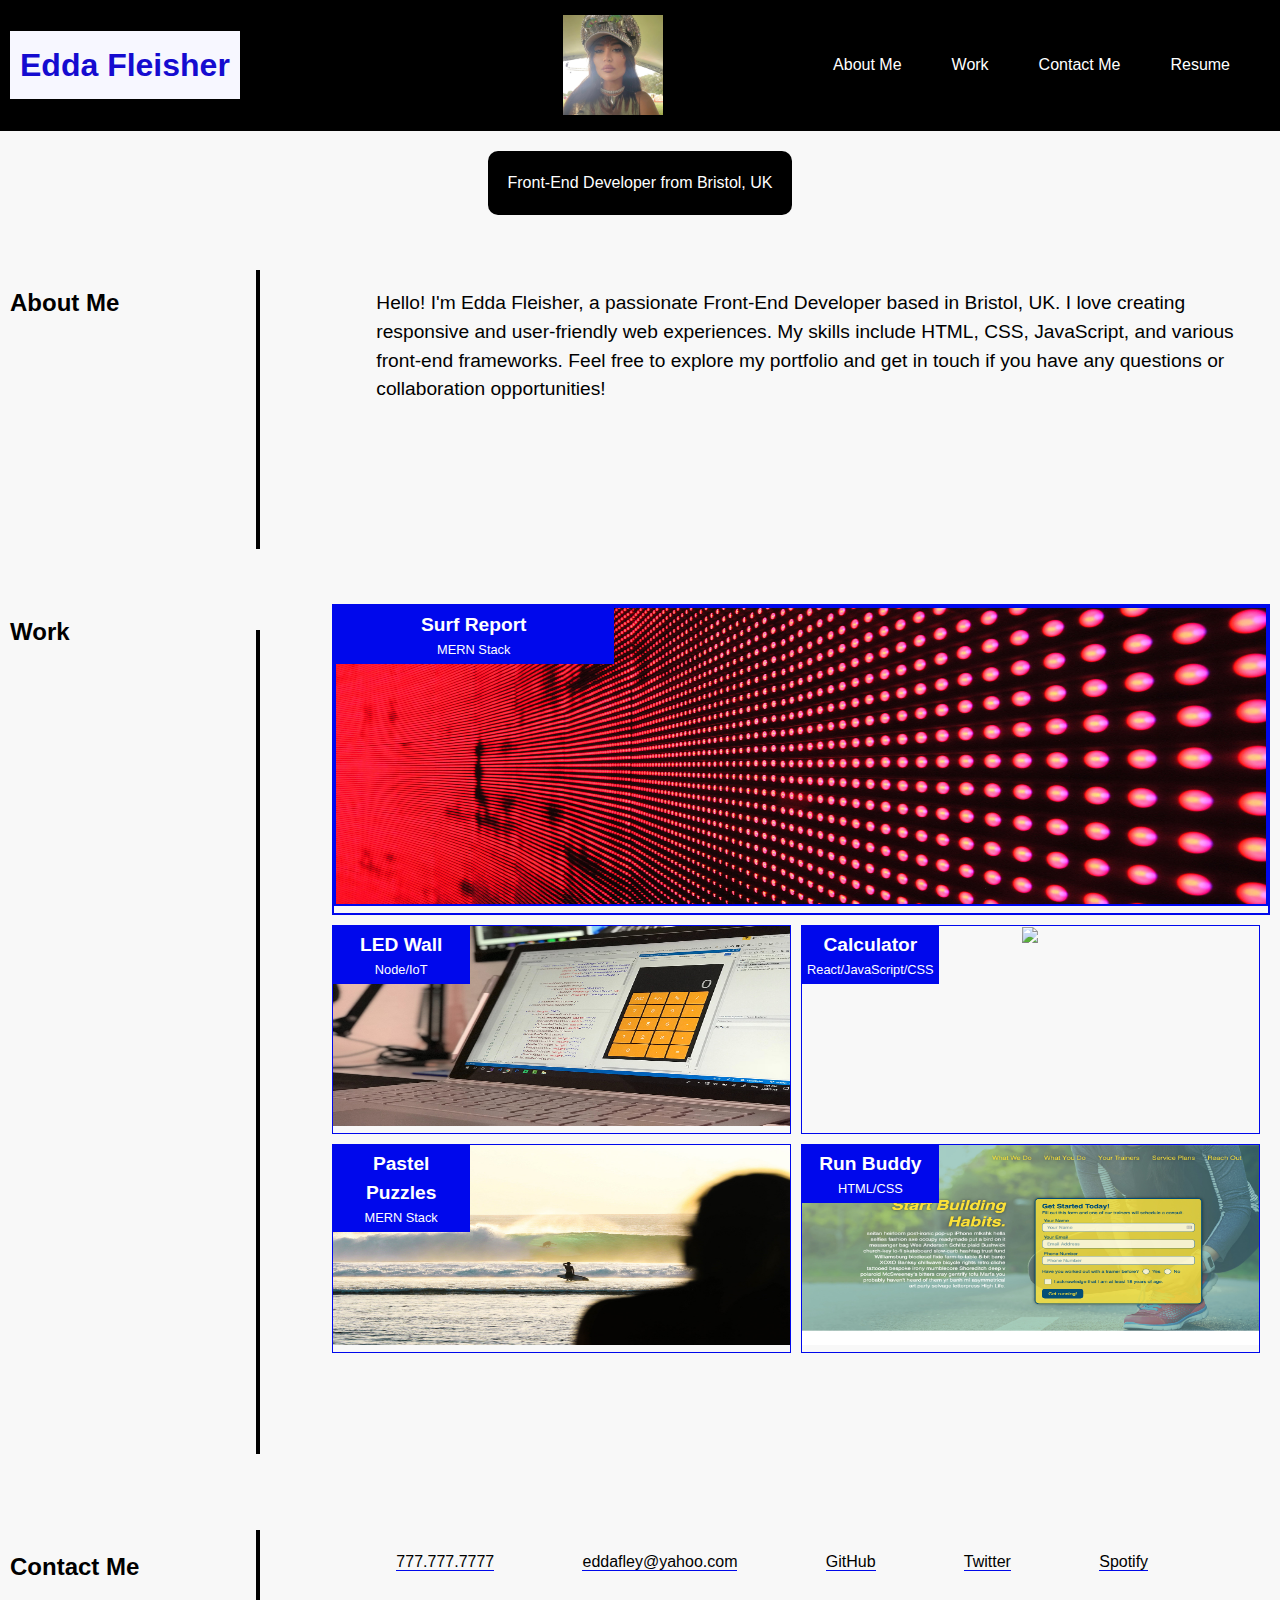
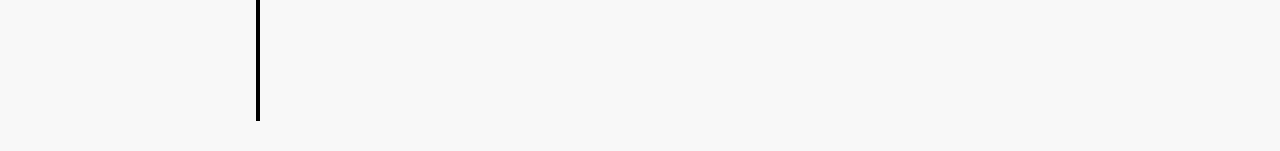
==== index.html @ ea037cd9 "challenge2" ====
<!DOCTYPE html>
<html lang="en-gb">

<head>
  <meta charset="UTF-8">
  <meta name="viewport" content="width=device-width, initial-scale=1.0">
  <meta http-equiv="X-UA-Compatible" content="ie=edge">
  <title>Edda Fleisher // Front-End Developer</title>
  <link rel="stylesheet" href="/css/style.css" />
</head>

<body>
  <!-- main logo / nav -->
  <header>

    <h1 class="logo">Edda Fleisher</h1>
    <img class="profile-photo" src="/images/IMG_7484 2.jpg" alt="Profile Photo">
    <nav>
      <ul>
        <li><a href="#about">About Me</a></li>
        <li><a href="#work">Work</a></li>
        <li><a href="#contact">Contact Me</a></li>
        <li><a href="#resume">Resume</a></li>
      </ul>
    </nav>
  </header>
  

  <!-- hero banner -->
  <section class="hero-banner">
    <div>
      <h2>    </h2>
    </div>
  </section>



    <!-- about me -->
    <section class="page-section" id="about">
      <h2>About Me</h2>
      <div class="line"></div>
      <div class="page-content">
        <p>Hello! I'm Edda Fleisher, a passionate Front-End Developer based in Bristol, UK. I love creating responsive and user-friendly web experiences. My skills include HTML, CSS, JavaScript, and various front-end frameworks. Feel free to explore my portfolio and get in touch if you have any questions or collaboration opportunities! </p>
      
      </div>
    </section>

    <!-- work -->
    <section class="page-section" id="work">
      <h2>Work</h2>
      <div class="line"></div>
      <div class="page-content portfolio-container">
        <!-- Surf Report Project -->
        <div class="work-item surf-report">
          <div class="text-box">
            <p class="large-font">Surf Report</p>
            <p class="small-font">MERN Stack</p>
          </div>
          <img src="/images/02-portfolio-1.jpg" alt="Surf Report Project">
        </div>

        <!-- LED Wall Project -->
        <div class="work-item led-wall">
          <div class="text-box">
            <p class="large-font">LED Wall</p>
            <p class="small-font">Node/IoT</p>
          </div>
          <img src="/images/02-portfolio-2.jpg" alt="LED Wall Project">
        </div>

        <!-- Calculator Project -->
        <div class="work-item calculator">
          <div class="text-box">
            <p class="large-font">Calculator</p>
            <p class="small-font">React/JavaScript/CSS</p>
          </div>
          <img src="/images/02-portfolio-3.jpg alt="Calculator Project">
        </div>

        <!-- Pastel Puzzles Project -->
        <div class="work-item pastel-puzzles">
          <div class="text-box">
            <p class="large-font">Pastel Puzzles</p>
            <p class="small-font">MERN Stack</p>
          </div>
          <img src="/images/02-portfolio-4.jpg" alt="Pastel Puzzles Project">
        </div>

        <!-- Run Buddy Project -->
        <div class="work-item run-buddy">
          <div class="text-box">
            <p class="large-font">Run Buddy</p>
            <p class="small-font">HTML/CSS</p>
          </div>
          <img src="/images/02-run-buddy.jpg" alt="Run Buddy Project">
        </div>
      </div>
    </section>

 <!-- contact -->
<section class="page-section contact" id="contact">
  <h2>Contact Me</h2>
  <div class="line"></div>
  <div class="page-content">
    <ul class="contact-links">
      <li><a href="tel:+7777777777" target="_blank" rel="noopener noreferrer">777.777.7777</a></li>
      <li><a href="mailto:eddafley@yahoo.com" target="_blank" rel="noopener noreferrer">eddafley@yahoo.com</a></li>
      <li><a href="https://github.com/eddafleisher" target="_blank" rel="noopener noreferrer">GitHub</a></li>
      <li><a href="https://twitter.com/eddafleisher" target="_blank" rel="noopener noreferrer">Twitter</a></li>
      <li><a href="https://open.spotify.com/user/eddafleisher" target="_blank" rel="noopener noreferrer">Spotify</a></li>
    </ul>
  </div>
</section>


  
  </main>
</body>

</html>
---- css/style.css ----
* {
  box-sizing: border-box;
}

body {
  margin: 0;
  padding: 0;
  font-family: 'Trebuchet MS', 'Lucida Sans Unicode', 'Lucida Grande', 'Lucida Sans', Arial, sans-serif;
  line-height: 1.5;
  background-color: #f8f8f8;
  display: flex;
  flex-direction: column;
  min-height: 100vh;
}

header {
  background-color: black;
  color: rgb(21, 11, 208);
  display: flex;
  justify-content: space-between;
  align-items: center;
  padding: 10px;
}

.profile-photo {
  width: 100px;
  height: 100px;
  border-radius: 0;
  margin-right: 0%;
  margin-left: 13%;
}

.logo {
  background-color: #f7f7ff;
  padding: 10px;
}

nav ul {
  list-style-type: none;
  margin: 0;
  padding: 0;
  display: flex;
  align-items: center;
}

nav a {
  text-decoration: none;
  padding: 10px;
  color: #fff;
  margin-right: 30px;
}

nav a:hover {
  text-decoration: underline #0008ec;
}

.main-content {
  flex: 1;
  display: flex;
  flex-direction: row;
  justify-content: space-between;
  width: 80%;
  margin: 0 auto;
}

.page-section .page-content p {
  font-size: 2em;

}
.page-section#about .page-content p {
  font-size: 1.2em; /
}
.page-section .page-content h2 {
  font-size: 4em;
}

.hero-banner {
  position: relative;
  background-image: url('/images/02-hero-bg.jpg');
  background-size: cover;
  background-position: center;
  color: white;
  padding: 20px;
  text-align: center;
}

.hero-banner::before {
  content: 'Front-End Developer from Bristol, UK';
  display: inline-block;
  background-color: black;
  padding: 20px;
  border-radius: 10px;
  color: white;
}

.page-section {
  display: flex;
  padding: 10px;
  position: relative;
  flex-direction: row;
  width: 100%;
  margin-bottom: 20px;
}

.page-section::before {
  content: '';
  position: absolute;
  top: 5%;
  left: 10%;
  transform: translateY(-0%);
  width: 4px;
  height: 90%;
  background-color: #000;
  margin-right: 50%;
  margin-left: 10%;
}

.page-content {
  flex: 1;
  display: flex;
  padding: 5px;
  position: relative;
  flex-direction: row;
  width: 80%;
  margin-bottom: 10%;
  margin-left: 20%;
}

.portfolio-container {
  display: flex;
  flex-wrap: wrap;
  justify-content: space-around;
}

.work-item {
  position: relative;
  overflow: hidden;
  flex: 1 1 calc(33.3333% - 20px);
  margin: 5px;
  text-align: center;
  cursor: pointer;
  transition: transform 0.3s ease-in-out;
  border: 2px solid #0008ec;
}

.work-item img {
  width: 100%;
  max-height: 200px;
}

.work-item .text-box {
  background-color: #0008ec;
  padding: 5px;
  text-align: center;
  position: absolute;
  top: 0;
  left: 0;
  width: 30%;
  display: flex;
  flex-direction: column;
  justify-content: center;
}

.work-item .text-box p {
  margin: 0;
  color: white;
  font-size: 0.9em;
}

.work-item .text-box p:first-child {
  font-weight: bold;
  font-size: 1.2em;
}

.work-item .text-box p:last-child {
  font-size: 0.8em;
}

.work-item.surf-report {
  flex: 1 0 100%;
}

.work-item.surf-report img {
  width: 100%;
  max-height: 300px;
  border: 2px solid #0008ec;
}

.work-item.led-wall,
.work-item.calculator,
.work-item.pastel-puzzles,
.work-item.run-buddy {
  flex: 1 1 calc(50% - 20px);
  border: 1px solid #0008ec;
}

.work-item.led-wall img,
.work-item.calculator.img,
.work-item.pastel-puzzles img,
.work-item.run-buddy img {
  max-height: 200px;
}

.work-item:hover {
  transform: scale(1.1);
}

@media screen and (max-width: 768px) {
  .work-item {
    flex-basis: calc(50% - 20px);
  }
}

@media screen and (max-width: 480px) {
  .work-item {
    flex-basis: calc(100% - 20px);
  }
}

.contact-links {
  list-style-type: none;
  padding: 0%;
  display: flex;
  width: 90%;
  justify-content: space-between;
  padding-right: 0%;
  margin-left: 0%;
}

.contact-links li {
  margin-right: 30px;
}

.contact-links a {
  text-decoration: none;
  color: black;
  border-bottom: 1px solid #0008ec;
  transition: border-color 0.3s ease-in-out;
}

.contact-links a:hover {
  border-color: black;
}
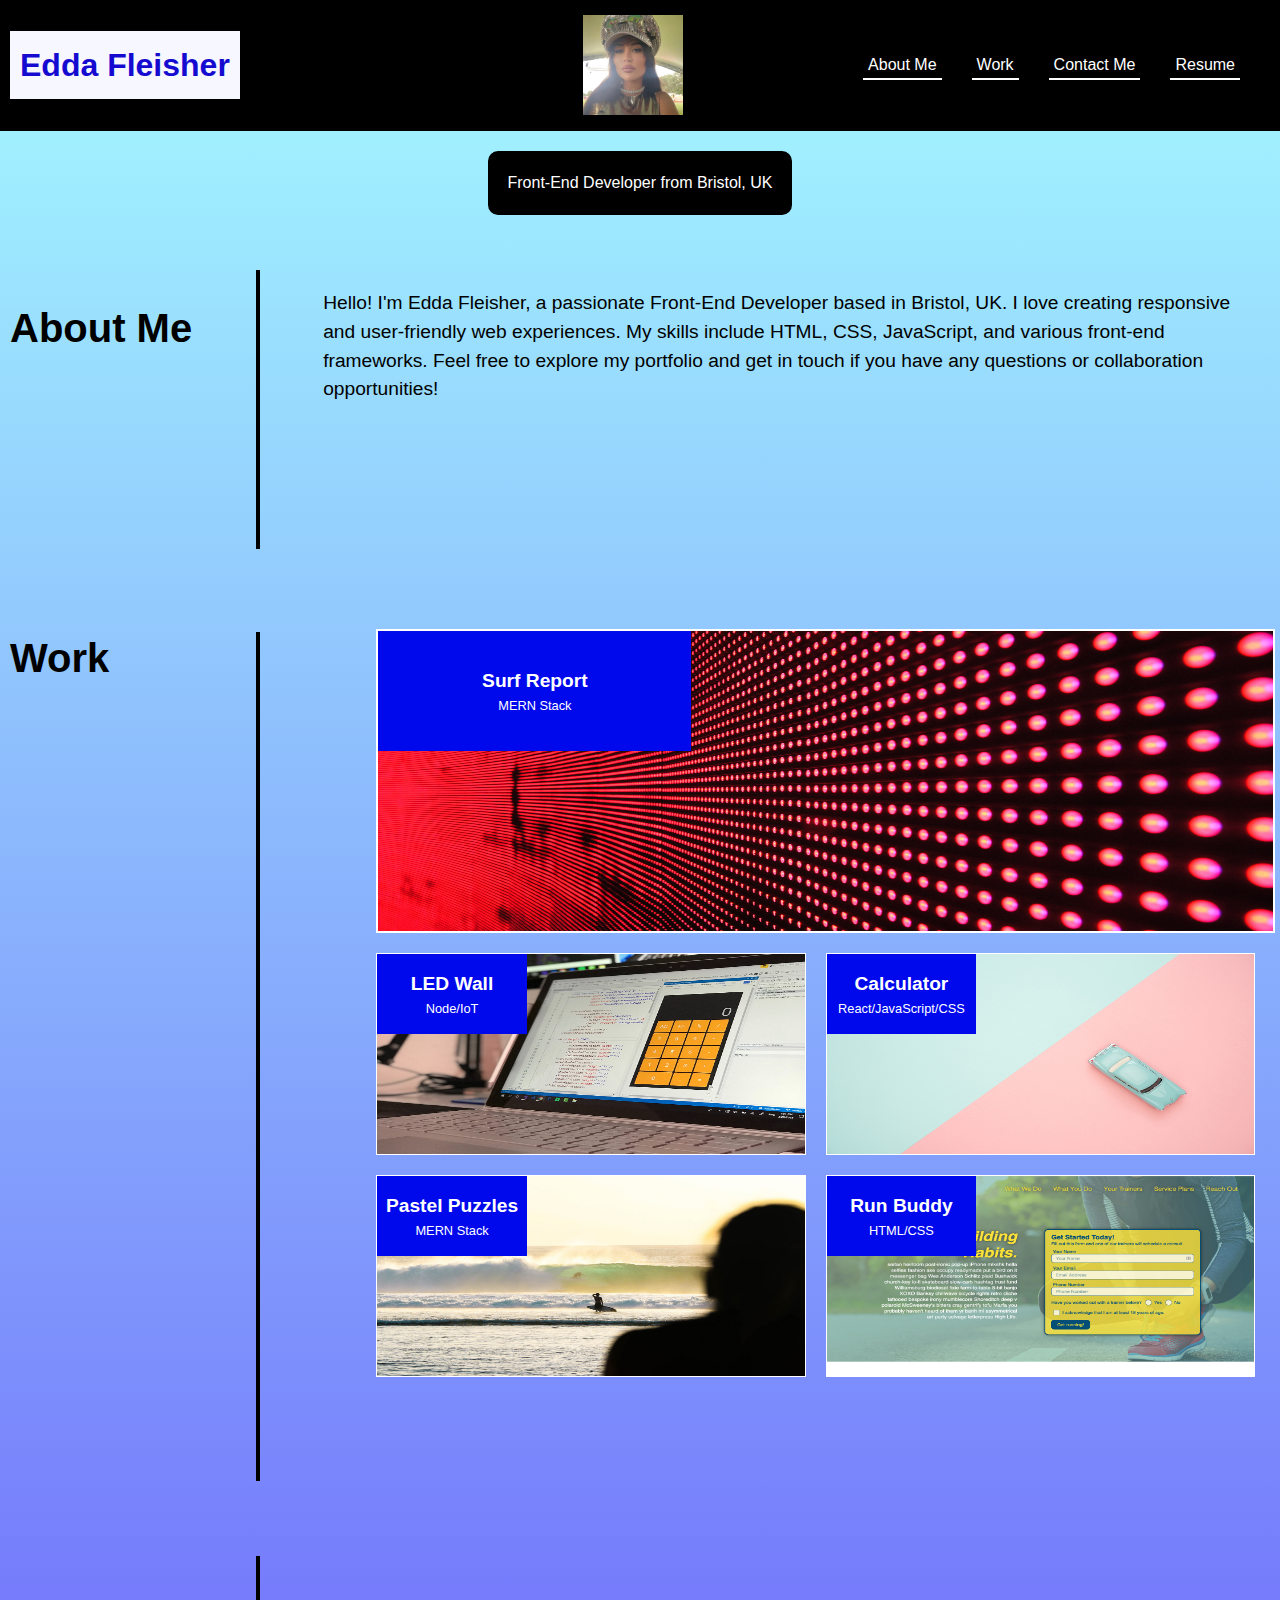
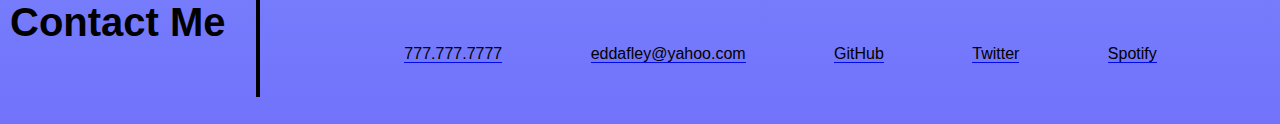
==== commit 92ba83a1: "update" ====
--- a/index.html
+++ b/index.html
@@ -74,7 +74,7 @@
             <p class="large-font">Calculator</p>
             <p class="small-font">React/JavaScript/CSS</p>
           </div>
-          <img src="/images/02-portfolio-3.jpg alt="Calculator Project">
+          <img src="/images/02-portfolio-3.jpg"  alt="Calculator Project">
         </div>
 
         <!-- Pastel Puzzles Project -->
@@ -107,7 +107,7 @@
       <li><a href="mailto:eddafley@yahoo.com" target="_blank" rel="noopener noreferrer">eddafley@yahoo.com</a></li>
       <li><a href="https://github.com/eddafleisher" target="_blank" rel="noopener noreferrer">GitHub</a></li>
       <li><a href="https://twitter.com/eddafleisher" target="_blank" rel="noopener noreferrer">Twitter</a></li>
-      <li><a href="https://open.spotify.com/user/eddafleisher" target="_blank" rel="noopener noreferrer">Spotify</a></li>
+      <li><a href="https://open.spotify.com/artist/0N4OU127zu7yetdkIusTMm?si=jyxcS-Q-T1-a1_fXZTZJxw" target="_blank" rel="noopener noreferrer">Spotify</a></li>
     </ul>
   </div>
 </section>
--- a/css/style.css
+++ b/css/style.css
@@ -7,10 +7,11 @@
   padding: 0;
   font-family: 'Trebuchet MS', 'Lucida Sans Unicode', 'Lucida Grande', 'Lucida Sans', Arial, sans-serif;
   line-height: 1.5;
-  background-color: #f8f8f8;
+  background: linear-gradient(to bottom, rgb(164, 250, 255), rgb(114, 114, 251));
   display: flex;
   flex-direction: column;
   min-height: 100vh;
+
 }
 
 header {
@@ -45,13 +46,17 @@
 
 nav a {
   text-decoration: none;
-  padding: 10px;
+  padding: 5px;
   color: #fff;
   margin-right: 30px;
-}
+  border-bottom: 2px solid white; /* Add a transparent underline */
+}
+
+
 
 nav a:hover {
   text-decoration: underline #0008ec;
+ 
 }
 
 .main-content {
@@ -72,6 +77,9 @@
 }
 .page-section .page-content h2 {
   font-size: 4em;
+}
+.page-section h2 {
+  font-size: 2.5em;
 }
 
 .hero-banner {
@@ -126,27 +134,44 @@
   margin-left: 20%;
 }
 
+.page-section#about .page-content {
+  margin-right: 0%;
+ margin-left: 10%;
+}
+
 .portfolio-container {
   display: flex;
   flex-wrap: wrap;
   justify-content: space-around;
-}
+  margin-top: 20px; 
+}
+
+
 
 .work-item {
   position: relative;
   overflow: hidden;
   flex: 1 1 calc(33.3333% - 20px);
-  margin: 5px;
+  margin: 10px;
   text-align: center;
   cursor: pointer;
   transition: transform 0.3s ease-in-out;
-  border: 2px solid #0008ec;
-}
+  border: 2px solid #ffffff;
+}
+
+
 
 .work-item img {
-  width: 100%;
-  max-height: 200px;
-}
+  display: block; /* Add this line */
+  margin: 0; /* Remove any default margin */
+  width: 100%;
+  max-height: 200px; /* Adjust the max-height as needed */
+  border: 0px solid #001a8e; /* Change the border color to blue */
+}
+
+
+
+
 
 .work-item .text-box {
   background-color: #0008ec;
@@ -155,7 +180,8 @@
   position: absolute;
   top: 0;
   left: 0;
-  width: 30%;
+  width: 35%;
+  height: 40%;
   display: flex;
   flex-direction: column;
   justify-content: center;
@@ -172,6 +198,8 @@
   font-size: 1.2em;
 }
 
+
+
 .work-item .text-box p:last-child {
   font-size: 0.8em;
 }
@@ -183,7 +211,7 @@
 .work-item.surf-report img {
   width: 100%;
   max-height: 300px;
-  border: 2px solid #0008ec;
+  border: 0px solid #0008ec;
 }
 
 .work-item.led-wall,
@@ -191,7 +219,7 @@
 .work-item.pastel-puzzles,
 .work-item.run-buddy {
   flex: 1 1 calc(50% - 20px);
-  border: 1px solid #0008ec;
+  border: 1px solid #ffffff;
 }
 
 .work-item.led-wall img,
@@ -202,8 +230,9 @@
 }
 
 .work-item:hover {
-  transform: scale(1.1);
-}
+  transform: scale(1.05);
+}
+
 
 @media screen and (max-width: 768px) {
   .work-item {
@@ -221,15 +250,20 @@
   list-style-type: none;
   padding: 0%;
   display: flex;
-  width: 90%;
+  width: 100%;
   justify-content: space-between;
   padding-right: 0%;
-  margin-left: 0%;
+  margin-left: -10%;
+  margin-top: 10%;
+  margin-right: 0%;
+  margin-bottom: -20%;
 }
 
 .contact-links li {
   margin-right: 30px;
 }
+
+
 
 .contact-links a {
   text-decoration: none;
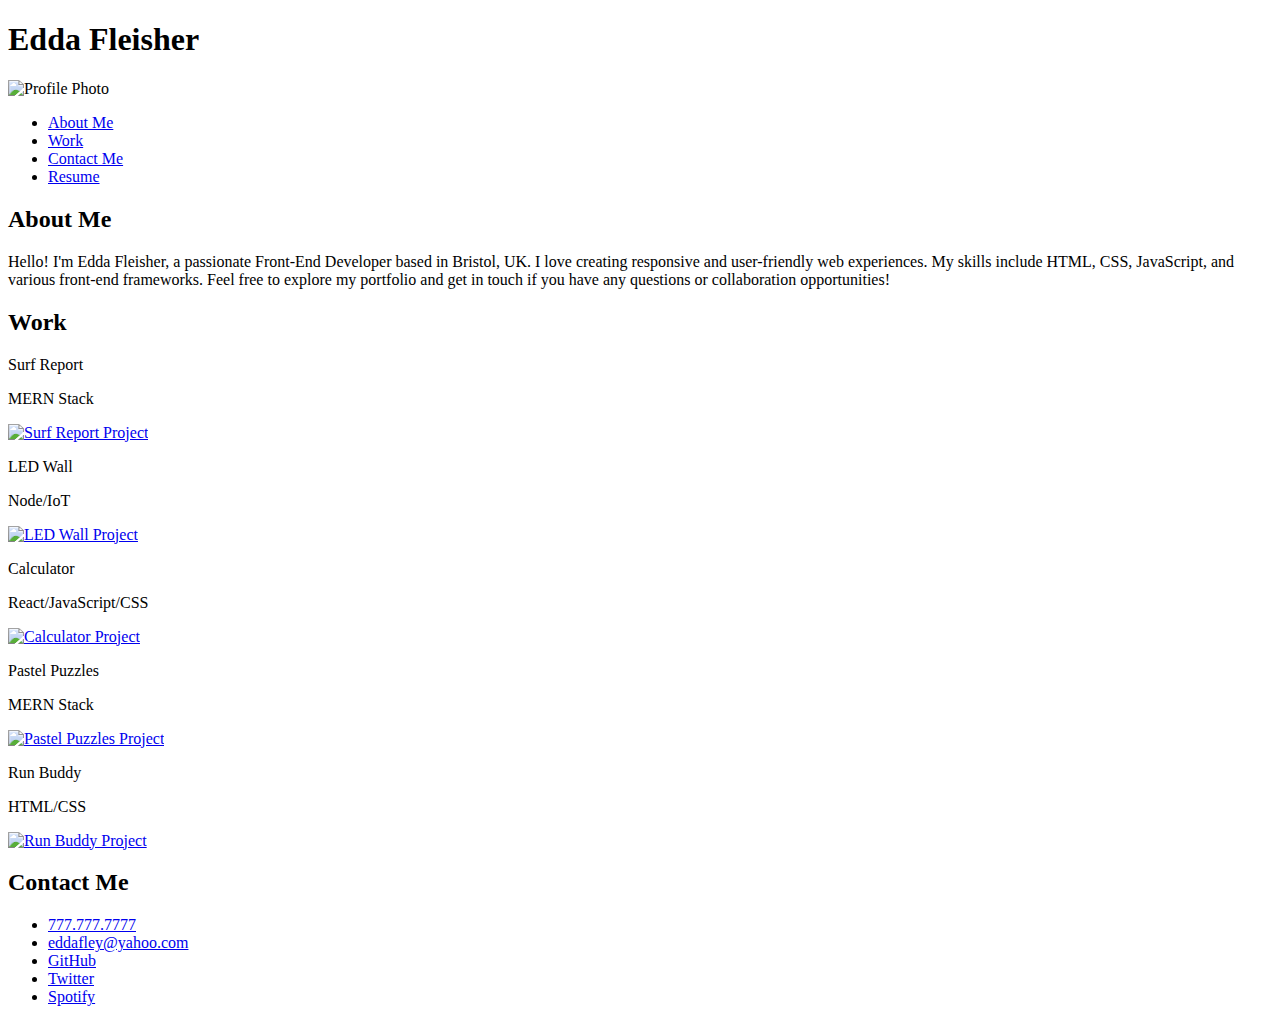
==== commit f89d0b27: "update" ====
--- a/index.html
+++ b/index.html
@@ -6,7 +6,7 @@
   <meta name="viewport" content="width=device-width, initial-scale=1.0">
   <meta http-equiv="X-UA-Compatible" content="ie=edge">
   <title>Edda Fleisher // Front-End Developer</title>
-  <link rel="stylesheet" href="/css/style.css" />
+  <link rel="stylesheet" href="/starter/challenge2/css/style.css" />
 </head>
 
 <body>
@@ -14,7 +14,7 @@
   <header>
 
     <h1 class="logo">Edda Fleisher</h1>
-    <img class="profile-photo" src="/images/IMG_7484 2.jpg" alt="Profile Photo">
+    <img class="profile-photo" src="/starter/challenge2/images/IMG_7484 2.jpg" alt="Profile Photo">
     <nav>
       <ul>
         <li><a href="#about">About Me</a></li>
@@ -50,14 +50,21 @@
       <h2>Work</h2>
       <div class="line"></div>
       <div class="page-content portfolio-container">
+
+        
         <!-- Surf Report Project -->
         <div class="work-item surf-report">
           <div class="text-box">
             <p class="large-font">Surf Report</p>
             <p class="small-font">MERN Stack</p>
           </div>
-          <img src="/images/02-portfolio-1.jpg" alt="Surf Report Project">
+          <a href="http://127.0.0.1:5500/starter/challenge2/surfreport.html" target="_blank" rel="noopener noreferrer">
+          <img src="/starter/challenge2/images/02-portfolio-1.jpg" alt="Surf Report Project">
+          </a>
         </div>
+
+
+
 
         <!-- LED Wall Project -->
         <div class="work-item led-wall">
@@ -65,7 +72,9 @@
             <p class="large-font">LED Wall</p>
             <p class="small-font">Node/IoT</p>
           </div>
-          <img src="/images/02-portfolio-2.jpg" alt="LED Wall Project">
+          <a href="http://127.0.0.1:5500/starter/challenge2/ledwall.html" target="_blank" rel="noopener noreferrer">
+          <img src="/starter/challenge2/images/02-portfolio-2.jpg" alt="LED Wall Project">
+          </a>
         </div>
 
         <!-- Calculator Project -->
@@ -74,7 +83,9 @@
             <p class="large-font">Calculator</p>
             <p class="small-font">React/JavaScript/CSS</p>
           </div>
-          <img src="/images/02-portfolio-3.jpg"  alt="Calculator Project">
+          <a href="http://127.0.0.1:5500/starter/challenge2/calculator.html" target="_blank" rel="noopener noreferrer">
+          <img src="/starter/challenge2/images/02-portfolio-3.jpg"  alt="Calculator Project">
+          </a>
         </div>
 
         <!-- Pastel Puzzles Project -->
@@ -83,7 +94,9 @@
             <p class="large-font">Pastel Puzzles</p>
             <p class="small-font">MERN Stack</p>
           </div>
-          <img src="/images/02-portfolio-4.jpg" alt="Pastel Puzzles Project">
+          <a href="http://127.0.0.1:5500/starter/challenge2/pastelpuzzles.html" target="_blank" rel="noopener noreferrer">
+          <img src="/starter/challenge2/images/02-portfolio-4.jpg" alt="Pastel Puzzles Project">
+          </a>
         </div>
 
         <!-- Run Buddy Project -->
@@ -92,7 +105,9 @@
             <p class="large-font">Run Buddy</p>
             <p class="small-font">HTML/CSS</p>
           </div>
-          <img src="/images/02-run-buddy.jpg" alt="Run Buddy Project">
+          <a href="http://127.0.0.1:5500/starter/challenge2/runbuddy.html" target="_blank" rel="noopener noreferrer">
+          <img src="/starter/challenge2/images/02-run-buddy.jpg" alt="Run Buddy Project">
+          </a>
         </div>
       </div>
     </section>
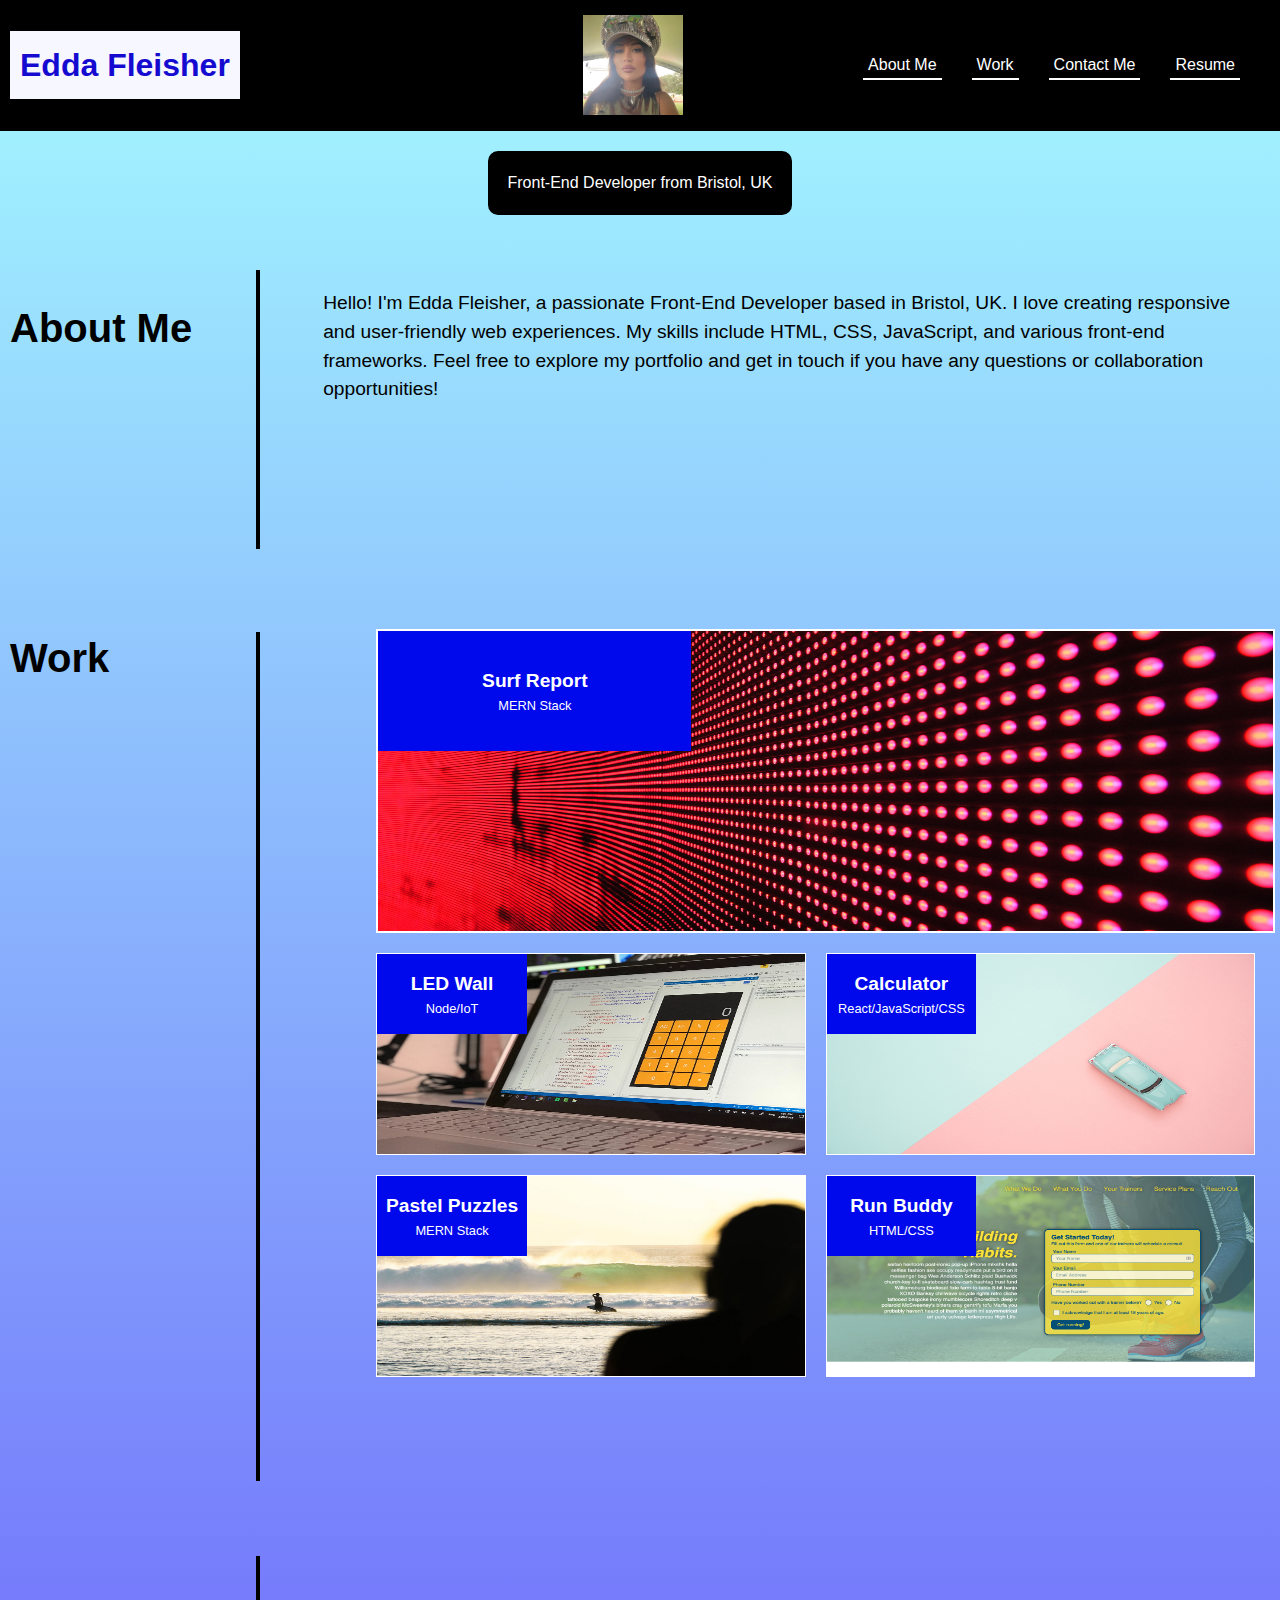
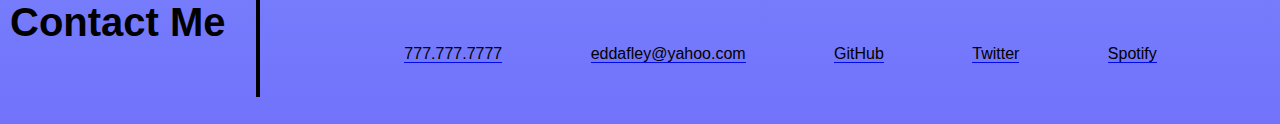
==== commit 887e06cf: "Update index.html" ====
--- a/index.html
+++ b/index.html
@@ -6,7 +6,7 @@
   <meta name="viewport" content="width=device-width, initial-scale=1.0">
   <meta http-equiv="X-UA-Compatible" content="ie=edge">
   <title>Edda Fleisher // Front-End Developer</title>
-  <link rel="stylesheet" href="/starter/challenge2/css/style.css" />
+  <link rel="stylesheet" href="https://eddafleisher.github.io/challenge2/css/style.css" />
 </head>
 
 <body>
@@ -14,7 +14,7 @@
   <header>
 
     <h1 class="logo">Edda Fleisher</h1>
-    <img class="profile-photo" src="/starter/challenge2/images/IMG_7484 2.jpg" alt="Profile Photo">
+    <img class="profile-photo" src="https://eddafleisher.github.io/challenge2/images/IMG_7484 2.jpg" alt="Profile Photo">
     <nav>
       <ul>
         <li><a href="#about">About Me</a></li>
@@ -59,7 +59,7 @@
             <p class="small-font">MERN Stack</p>
           </div>
           <a href="http://127.0.0.1:5500/starter/challenge2/surfreport.html" target="_blank" rel="noopener noreferrer">
-          <img src="/starter/challenge2/images/02-portfolio-1.jpg" alt="Surf Report Project">
+          <img src="https://eddafleisher.github.io/challenge2/images/02-portfolio-1.jpg" alt="Surf Report Project">
           </a>
         </div>
 
@@ -73,7 +73,7 @@
             <p class="small-font">Node/IoT</p>
           </div>
           <a href="http://127.0.0.1:5500/starter/challenge2/ledwall.html" target="_blank" rel="noopener noreferrer">
-          <img src="/starter/challenge2/images/02-portfolio-2.jpg" alt="LED Wall Project">
+          <img src="https://eddafleisher.github.io/challenge2/images/02-portfolio-2.jpg" alt="LED Wall Project">
           </a>
         </div>
 
@@ -84,7 +84,7 @@
             <p class="small-font">React/JavaScript/CSS</p>
           </div>
           <a href="http://127.0.0.1:5500/starter/challenge2/calculator.html" target="_blank" rel="noopener noreferrer">
-          <img src="/starter/challenge2/images/02-portfolio-3.jpg"  alt="Calculator Project">
+          <img src="https://eddafleisher.github.io/challenge2/images/02-portfolio-3.jpg"  alt="Calculator Project">
           </a>
         </div>
 
@@ -95,7 +95,7 @@
             <p class="small-font">MERN Stack</p>
           </div>
           <a href="http://127.0.0.1:5500/starter/challenge2/pastelpuzzles.html" target="_blank" rel="noopener noreferrer">
-          <img src="/starter/challenge2/images/02-portfolio-4.jpg" alt="Pastel Puzzles Project">
+          <img src="https://eddafleisher.github.io/challenge2/images/02-portfolio-4.jpg" alt="Pastel Puzzles Project">
           </a>
         </div>
 
@@ -106,7 +106,7 @@
             <p class="small-font">HTML/CSS</p>
           </div>
           <a href="http://127.0.0.1:5500/starter/challenge2/runbuddy.html" target="_blank" rel="noopener noreferrer">
-          <img src="/starter/challenge2/images/02-run-buddy.jpg" alt="Run Buddy Project">
+          <img src="https://eddafleisher.github.io/challenge2/images/02-run-buddy.jpg" alt="Run Buddy Project">
           </a>
         </div>
       </div>
